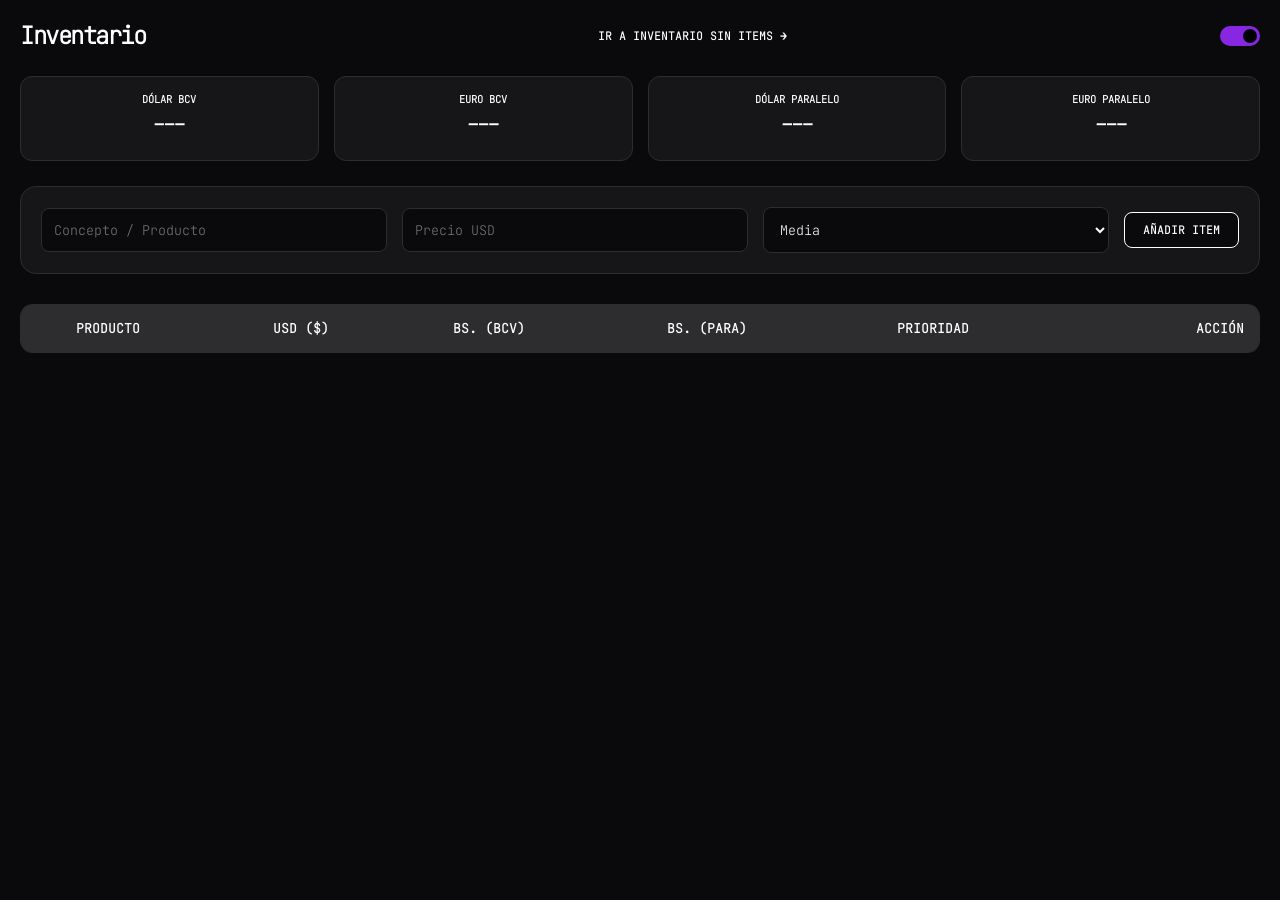
==== index desminificado.html @ 789867a2 "Actualizacion" ====
<!doctype html>
<html lang="es">
  <head>
    <meta charset="UTF-8" />
    <meta name="viewport" content="width=device-width,initial-scale=1" />
    <title>Inventario</title>
    <link rel="shortcut icon" href="Pergamino.png" type="image/png" />
    <style>
      @font-face {
        font-family: "JetBrainsMono-ExtraLight";
        src: url("JetBrains Mono/JetBrainsMono-ExtraLight.ttf");
      }

      :root {
        --fondo: #0a0a0c;
        --tarjeta-bg: #161618;
        --texto: #ffffff;
        --acento: #00d1ff;
        --borde: #2d2d30;
        --peligro: #ffffff;
        --exito: #30d158;
        --euro: #ffffff;
        --bcv: #ffffff;
        --naranja: #ffffff;
      }

      [data-tema="claro"] {
        --fondo: #ffffff;
        --tarjeta-bg: #f2f2f7;
        --texto: #000000;
        --acento: #0070f3;
        --euro: #000000;
        --bcv: #000000;
        --peligro: #000000;
        --naranja: #000000;
        --borde: #d1d1d6;
      }

      * {
        box-sizing: border-box;
        font-family: "JetBrainsMono-ExtraLight", Arial;
        transition:
          background-color 0.3s,
          color 0.3s,
          border-color 0.3s;
      }

      body {
        background-color: var(--fondo);
        color: var(--texto);
        margin: 0;
        padding: 20px;
        display: flex;
        justify-content: center;
      }

      .moneda-fecha {
        margin-top: 0.5rem;
      }

      .contenedor {
        width: 100%;
        max-width: 1400px;
      }

      header {
        display: flex;
        justify-content: space-between;
        align-items: center;
        margin-bottom: 25px;
      }

      .panel-tasas {
        display: grid;
        grid-template-columns: repeat(auto-fit, minmax(200px, 1fr));
        gap: 15px;
        margin-bottom: 25px;
      }

      .tasa-card {
        background: var(--tarjeta-bg);
        border: 1px solid var(--borde);
        padding: 15px;
        border-radius: 12px;
        text-align: center;
      }

      .tasa-label {
        font-size: 0.65rem;
        font-weight: 800;
        color: var(--texto);
        text-transform: uppercase;
        display: block;
        margin-bottom: 5px;
      }

      input::-webkit-outer-spin-button,
      input::-webkit-inner-spin-button {
        -webkit-appearance: none;
        margin: 0;
      }

      input[type="number"] {
        -moz-appearance: textfield;
        appearance: textfield;
      }

      .tasa-monto {
        font-size: 1.2rem;
        font-weight: 900;
      }

      .grupo-entrada {
        background: var(--tarjeta-bg);
        padding: 20px;
        border-radius: 16px;
        border: 1px solid var(--borde);
        display: flex;
        flex-wrap: wrap;
        gap: 15px;
        margin-bottom: 30px;
        align-items: center;
      }

      .grupo-entrada input,
      .grupo-entrada select {
        flex: 1 1 180px;
        padding: 12px;
        border-radius: 8px;
        border: 1px solid var(--borde);
        background: var(--fondo);
        color: var(--texto);
        outline: none;
      }

      .btn {
        padding: 10px 18px;
        border-radius: 8px;
        font-weight: 700;
        cursor: pointer;
        border: 1px solid var(--borde);
        background: var(--tarjeta-bg);
        color: var(--texto);
        text-transform: uppercase;
        font-size: 0.7rem;
        display: inline-flex;
        align-items: center;
        gap: 5px;
      }

      .btn:hover {
        background: var(--texto);
        color: var(--fondo);
      }

      .btn-add {
        background: var(--fondo) !important;
        color: var(--texto) !important;
        border-color: var(--texto) !important;
      }

      .tarjeta-tabla {
        background: var(--tarjeta-bg);
        border-radius: 12px;
        border: 1px solid var(--borde);
        overflow-x: auto;
      }

      table {
        width: 100%;
        border-collapse: collapse;
        min-width: 950px;
      }

      th {
        background: var(--borde);
        padding: 15px;
        text-align: left;
        font-size: 13px;
        text-transform: uppercase;
        color: var(--texto);
      }

      td {
        padding: 12px 15px;
        border-bottom: 1px solid var(--borde);
        font-size: 0.95rem;
        color: var(--texto);
      }

      .drag-handle {
        cursor: grab;
        opacity: 0.3;
      }

      .etiqueta {
        padding: 5px 10px;
        border-radius: 6px;
        font-size: 0.65rem;
        font-weight: 900;
        text-transform: uppercase;
        background-color: var(--texto);
        color: var(--fondo);
        border: none;
        letter-spacing: 0.5px;
        cursor: pointer;
        text-align: center;
        appearance: none;
        -webkit-appearance: none;
        min-width: 110px;
      }

      .totales-container {
        display: grid;
        grid-template-columns: repeat(auto-fit, minmax(300px, 1fr));
        gap: 20px;
        margin-top: 30px;
      }

      .total-card-v2 {
        background: var(--tarjeta-bg);
        border: 1px solid var(--borde);
        border-radius: 12px;
        padding: 20px;
        border-left: 5px solid var(--borde);
      }

      .total-header {
        font-size: 0.7rem;
        font-weight: 800;
        text-transform: uppercase;
        margin-bottom: 10px;
      }

      .val-principal {
        font-size: 1.6rem;
        font-weight: 900;
      }

      .switch {
        position: relative;
        display: inline-block;
        width: 40px;
        height: 20px;
      }

      .switch input {
        opacity: 0;
        width: 0;
        height: 0;
      }

      .deslizador {
        position: absolute;
        cursor: pointer;
        top: 0;
        left: 0;
        right: 0;
        bottom: 0;
        background-color: var(--borde);
        border-radius: 20px;
      }

      .deslizador:before {
        position: absolute;
        content: "";
        height: 14px;
        width: 14px;
        left: 3px;
        bottom: 3px;
        background-color: var(--texto);
        border-radius: 50%;
        transition: 0.3s;
      }

      input:checked + .deslizador {
        background-color: #8827e2;
      }
      input:checked + .deslizador:before {
        transform: translateX(20px);
        background-color: #000;
      }

      .enlace-contenido {
        text-decoration: none;
        color: var(--texto);
        font-size: 0.7rem;
        font-weight: 800;
        text-transform: uppercase;
        margin-left: 20px;
      }

      @media (max-width: 700px) {
        header {
          flex-direction: column;
          gap: 1rem;
          text-align: center;
        }
        .enlace-contenido {
          margin-left: 0;
        }
        .btn-add {
          width: 100%;
          justify-content: center;
        }
      }
    </style>
  </head>
  <body data-tema="oscuro">
    <section class="contenedor">
      <header>
        <h1 style="margin: 0; letter-spacing: -1.5px; font-weight: 900">
          Inventario
        </h1>
        <a
          class="enlace-contenido"
          href="https://engerberthreyes.github.io/Listado"
          >Ir a Inventario Sin Items →</a
        >
        <label class="switch">
          <input type="checkbox" id="selectorTema" checked />
          <span class="deslizador"></span>
        </label>
      </header>

      <section class="panel-tasas">
        <section class="tasa-card">
          <span class="tasa-label">Dólar BCV</span>
          <span id="t-db" class="tasa-monto" style="color: var(--bcv)"
            >---</span
          >
          <section id="f-db" class="tasa-label moneda-fecha"></section>
        </section>
        <section class="tasa-card">
          <span class="tasa-label">Euro BCV</span>
          <span
            id="t-eb"
            class="tasa-monto moneda-fecha"
            style="color: var(--euro)"
            >---</span
          >
          <section id="f-eb" class="tasa-label moneda-fecha"></section>
        </section>
        <section class="tasa-card">
          <span class="tasa-label">Dólar Paralelo</span>
          <span id="t-dp" class="tasa-monto" style="color: var(--peligro)"
            >---</span
          >
          <section id="f-dp" class="tasa-label moneda-fecha"></section>
        </section>
        <section class="tasa-card">
          <span class="tasa-label">Euro Paralelo</span>
          <span
            id="t-ep"
            class="tasa-monto moneda-fecha"
            style="color: var(--naranja)"
            >---</span
          >
          <section id="f-ep" class="tasa-label moneda-fecha"></section>
        </section>
      </section>

      <section class="grupo-entrada">
        <input type="text" id="in-nombre" placeholder="Concepto / Producto" />
        <input
          type="number"
          id="in-precio"
          placeholder="Precio USD"
          step="0.01"
        />
        <select id="in-prioridad">
          <option value="Muy-Alta">Muy Alta</option>
          <option value="Alta">Alta</option>
          <option value="Media-Alta">Media-Alta</option>
          <option value="Media" selected>Media</option>
          <option value="Media-Baja">Media-Baja</option>
          <option value="Baja">Baja</option>
        </select>
        <button class="btn btn-add" onclick="agregar()">Añadir Item</button>
      </section>

      <section class="tarjeta-tabla">
        <table>
          <thead>
            <tr>
              <th width="40"></th>
              <th>Producto</th>
              <th>USD ($)</th>
              <th>Bs. (BCV)</th>
              <th>Bs. (Para)</th>
              <th>Prioridad</th>
              <th style="text-align: right">Acción</th>
            </tr>
          </thead>
          <tbody id="lista-inventario"></tbody>
        </table>
      </section>

      <section class="totales-container" id="contenedor-totales"></section>

      <footer id="seccion-papelera" style="display: none; margin-top: 50px">
        <h3 style="font-size: 0.8rem; text-transform: uppercase">
          Papelera de Reciclaje
        </h3>
        <section class="tarjeta-tabla">
          <table>
            <tbody id="lista-papelera"></tbody>
          </table>
        </section>
      </footer>
    </section>
    <script src="Sortable.min.js" type="text/javascript"></script>
    <script>
      let tasas = {
        db: 0,
        db_f: "",
        eb: 0,
        eb_f: "",
        dp: 0,
        dp_f: "",
        ep: 0,
        ep_f: "",
      };

      const f = (n) =>
        (n || 0).toLocaleString("es-VE", {
          minimumFractionDigits: 2,
          maximumFractionDigits: 2,
        });

      let inventario = JSON.parse(localStorage.getItem("sistema_inv_prod")) || [
        {
          nombre: "Cable Cat 6 o 6A [RJ45]",
          precio: "20",
          prioridad: "Media-Alta",
        },
        { nombre: "Mesa", precio: "150", prioridad: "Alta" },
        { nombre: "Teclado y Mouse", precio: "90", prioridad: "Media" },
        { nombre: "Teléfono", precio: "200", prioridad: "Alta" },
        { nombre: "Saco Cruzado Negro", precio: "120", prioridad: "Media" },
        { nombre: "Hoodie [Negro]", precio: "25", prioridad: "Baja" },
        { nombre: "Guantes", precio: "15", prioridad: "Media-Baja" },
        { nombre: "Vans Negras [No Botines]", precio: "30", prioridad: "Baja" },
      ];

      let papelera = JSON.parse(localStorage.getItem("sistema_pap_prod")) || [];

      const lista = document.getElementById("lista-inventario");

      Sortable.create(lista, {
        animation: 150,
        handle: ".drag-handle",
        onEnd: () => {
          const filas = Array.from(lista.querySelectorAll("tr"));
          const nuevoInventario = filas.map((tr) => {
            const celdas = tr.querySelectorAll("td");
            return {
              nombre: celdas[1].innerText,
              precio: celdas[2].innerText.replace("$", ""),
              prioridad: celdas[5].querySelector("select").value,
            };
          });
          inventario = nuevoInventario;
          guardar(true);
        },
      });

      async function fetchTasas() {
        try {
          const [rd, re] = await Promise.all([
            fetch("https://ve.dolarapi.com/v1/dolares"),
            fetch("https://ve.dolarapi.com/v1/euros"),
          ]);
          const dd = await rd.json(),
            de = await re.json();

          // Extraer datos y fechas
          const oficialD = dd.find((x) => x.fuente === "oficial");
          const paraD = dd.find((x) => x.fuente === "paralelo");
          const oficialE = de.find((x) => x.fuente === "oficial");
          const paraE = de.find((x) => x.fuente === "paralelo");

          tasas.db = oficialD.promedio;
          tasas.db_f = new Date(oficialD.fechaActualizacion).toLocaleString();

          tasas.dp = paraD.promedio;
          tasas.dp_f = new Date(paraD.fechaActualizacion).toLocaleString();

          tasas.eb = oficialE.promedio;
          tasas.eb_f = new Date(oficialE.fechaActualizacion).toLocaleString();

          tasas.ep = paraE.promedio;
          tasas.ep_f = new Date(paraE.fechaActualizacion).toLocaleString();

          render();
        } catch (e) {
          console.error("Error APIs");
        }
      }

      function render() {
        // Renderizar montos
        document.getElementById("t-db").innerText =
          `Bs. ${tasas.db.toFixed(2)}`;
        document.getElementById("t-eb").innerText =
          `Bs. ${tasas.eb.toFixed(2)}`;
        document.getElementById("t-dp").innerText =
          `Bs. ${tasas.dp.toFixed(2)}`;
        document.getElementById("t-ep").innerText =
          `Bs. ${tasas.ep.toFixed(2)}`;

        // Renderizar fechas
        document.getElementById("f-db").innerText = tasas.db_f;
        document.getElementById("f-eb").innerText = tasas.eb_f;
        document.getElementById("f-dp").innerText = tasas.dp_f;
        document.getElementById("f-ep").innerText = tasas.ep_f;

        lista.innerHTML = "";
        let sumaUSD = 0;

        inventario.forEach((item, i) => {
          // 'i' empieza en 0
          const p = parseFloat(item.precio) || 0;
          sumaUSD += p;
          const tr = document.createElement("tr");

          // IMPORTANTE: Guardamos el índice real (i)
          tr.innerHTML = `
      <td><span style="display: flex; gap: 1rem; align-items: center; justify-content: center">
        ${(i + 1).toString().padStart(2, "0")} <span class="drag-handle">⠿</span>
      </span></td>
      <td contenteditable="true" onblur="edit(${i},'nombre',this.innerText)">${item.nombre}</td>
      <td style="font-weight:900">$<span contenteditable="true" onblur="edit(${i},'precio',this.innerText)">${item.precio}</span></td>
      <td>${f(p * tasas.db)}</td>
      <td>${f(p * tasas.dp)}</td>
      <td>
        <select class="etiqueta" onchange="edit(${i},'prioridad',this.value)">
          <option value="Muy-Alta" ${item.prioridad === "Muy-Alta" ? "selected" : ""}>Muy-Alta</option>
          <option value="Alta" ${item.prioridad === "Alta" ? "selected" : ""}>Alta</option>
          <option value="Media-Alta" ${item.prioridad === "Media-Alta" ? "selected" : ""}>Media-Alta</option>
          <option value="Media" ${item.prioridad === "Media" ? "selected" : ""}>Media</option>
          <option value="Media-Baja" ${item.prioridad === "Media-Baja" ? "selected" : ""}>Media-Baja</option>
          <option value="Baja" ${item.prioridad === "Baja" ? "selected" : ""}>Baja</option>
        </select>
      </td>
      <td style="text-align:right"><button class="btn" style="padding:4px 8px" onclick="borrar(${i})">✕</button></td>
    `;
          lista.appendChild(tr);
        });

        actualizarTotales(sumaUSD);
        renderPapelera();
      }

      function actualizarTotales(sumaUSD) {
        const bsOfi = sumaUSD * tasas.db;
        const bsPar = sumaUSD * tasas.dp;
        document.getElementById("contenedor-totales").innerHTML = `
          <section class="total-card-v2"><section class="total-header">Total Dólar BCV</section><section class="total-row"><span class="val-principal">$${f(sumaUSD)}</span><span style="color:var(--bcv)">Bs. ${f(bsOfi)}</span></section></section>
          <section class="total-card-v2"><section class="total-header">Total Dólar Paralelo</section><section class="total-row"><span class="val-principal">$${f(sumaUSD)}</span><span style="color:var(--peligro)">Bs. ${f(bsPar)}</span></section></section>
          <section class="total-card-v2"><section class="total-header">Total Euro BCV</section><section class="total-row"><span class="val-principal">€${f(bsOfi / tasas.eb)}</span><span style="color:var(--euro)">Bs. ${f(bsOfi)}</span></section></section>
          <section class="total-card-v2"><section class="total-header">Total Euro Paralelo</section><section class="total-row"><span class="val-principal">€${f(bsPar / tasas.ep)}</span><span style="color:var(--naranja)">Bs. ${f(bsPar)}</span></section></section>
        `;
      }

      function renderPapelera() {
        const pCuerpo = document.getElementById("lista-papelera");
        pCuerpo.innerHTML = "";
        document.getElementById("seccion-papelera").style.display =
          papelera.length ? "block" : "none";
        papelera.forEach((p, i) => {
          pCuerpo.innerHTML += `<tr><td><s>${p.item.nombre}</s></td><td style="text-align:right">
            <button class="btn" onclick="restaurar(${i},'orig')">Original</button>
            <button class="btn" onclick="restaurar(${i},'fin')">Final</button>
          </td></tr>`;
        });
      }

      const guardar = (refresh = true) => {
        localStorage.setItem("sistema_inv_prod", JSON.stringify(inventario));
        localStorage.setItem("sistema_pap_prod", JSON.stringify(papelera));
        if (refresh) render();
      };

      const agregar = () => {
        const n = document.getElementById("in-nombre"),
          p = document.getElementById("in-precio"),
          pr = document.getElementById("in-prioridad");
        if (n.value) {
          inventario.push({
            nombre: n.value,
            precio: p.value || 0,
            prioridad: pr.value,
          });
          n.value = "";
          p.value = "";
          guardar();
        }
      };

      const edit = (i, c, v) => {
        const index = parseInt(i);
        if (inventario[index]) {
          inventario[index][c] = v.trim();
          guardar(c !== "nombre");
        }
      };

      const borrar = (i) => {
        const index = parseInt(i);
        papelera.push({ item: inventario[index], pos: index });
        inventario.splice(index, 1);
        guardar();
      };

      const restaurar = (i, m) => {
        const p = papelera[i];
        if (m === "orig")
          inventario.splice(Math.min(p.pos, inventario.length), 0, p.item);
        else inventario.push(p.item);
        papelera.splice(i, 1);
        guardar();
      };

      document.getElementById("selectorTema").onchange = (e) =>
        document.body.setAttribute(
          "data-tema",
          e.target.checked ? "oscuro" : "claro",
        );

      fetchTasas();
    </script>
  </body>
</html>
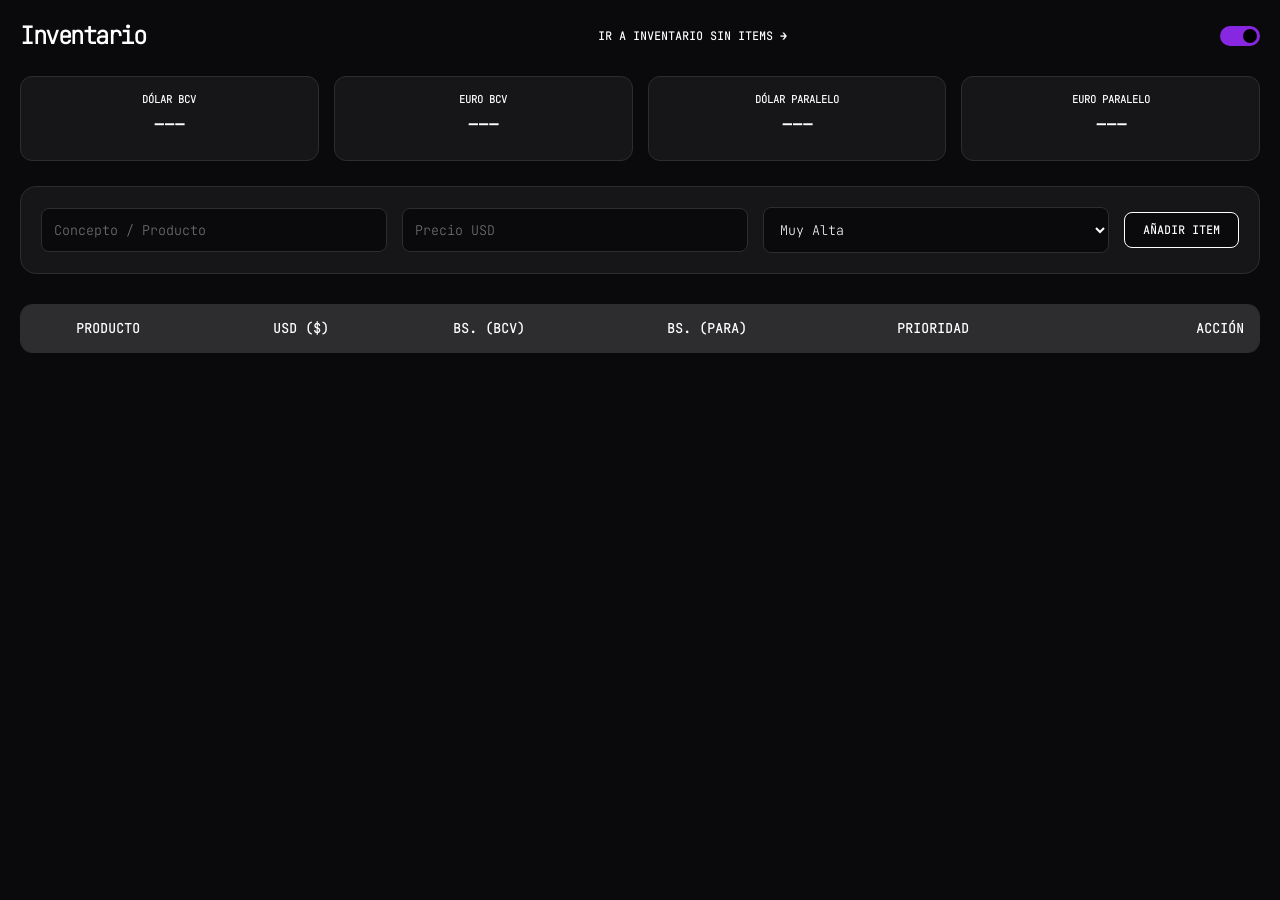
==== commit 701d94b0: "selected" ====
--- a/index desminificado.html
+++ b/index desminificado.html
@@ -369,10 +369,10 @@
           step="0.01"
         />
         <select id="in-prioridad">
-          <option value="Muy-Alta">Muy Alta</option>
+          <option value="Muy Alta" selected>Muy Alta</option>
           <option value="Alta">Alta</option>
           <option value="Media-Alta">Media-Alta</option>
-          <option value="Media" selected>Media</option>
+          <option value="Media">Media</option>
           <option value="Media-Baja">Media-Baja</option>
           <option value="Baja">Baja</option>
         </select>
@@ -535,7 +535,7 @@
       <td>${f(p * tasas.dp)}</td>
       <td>
         <select class="etiqueta" onchange="edit(${i},'prioridad',this.value)">
-          <option value="Muy-Alta" ${item.prioridad === "Muy-Alta" ? "selected" : ""}>Muy-Alta</option>
+          <option value="Muy Alta" ${item.prioridad === "Muy Alta" ? "selected" : ""}>Muy Alta</option>
           <option value="Alta" ${item.prioridad === "Alta" ? "selected" : ""}>Alta</option>
           <option value="Media-Alta" ${item.prioridad === "Media-Alta" ? "selected" : ""}>Media-Alta</option>
           <option value="Media" ${item.prioridad === "Media" ? "selected" : ""}>Media</option>
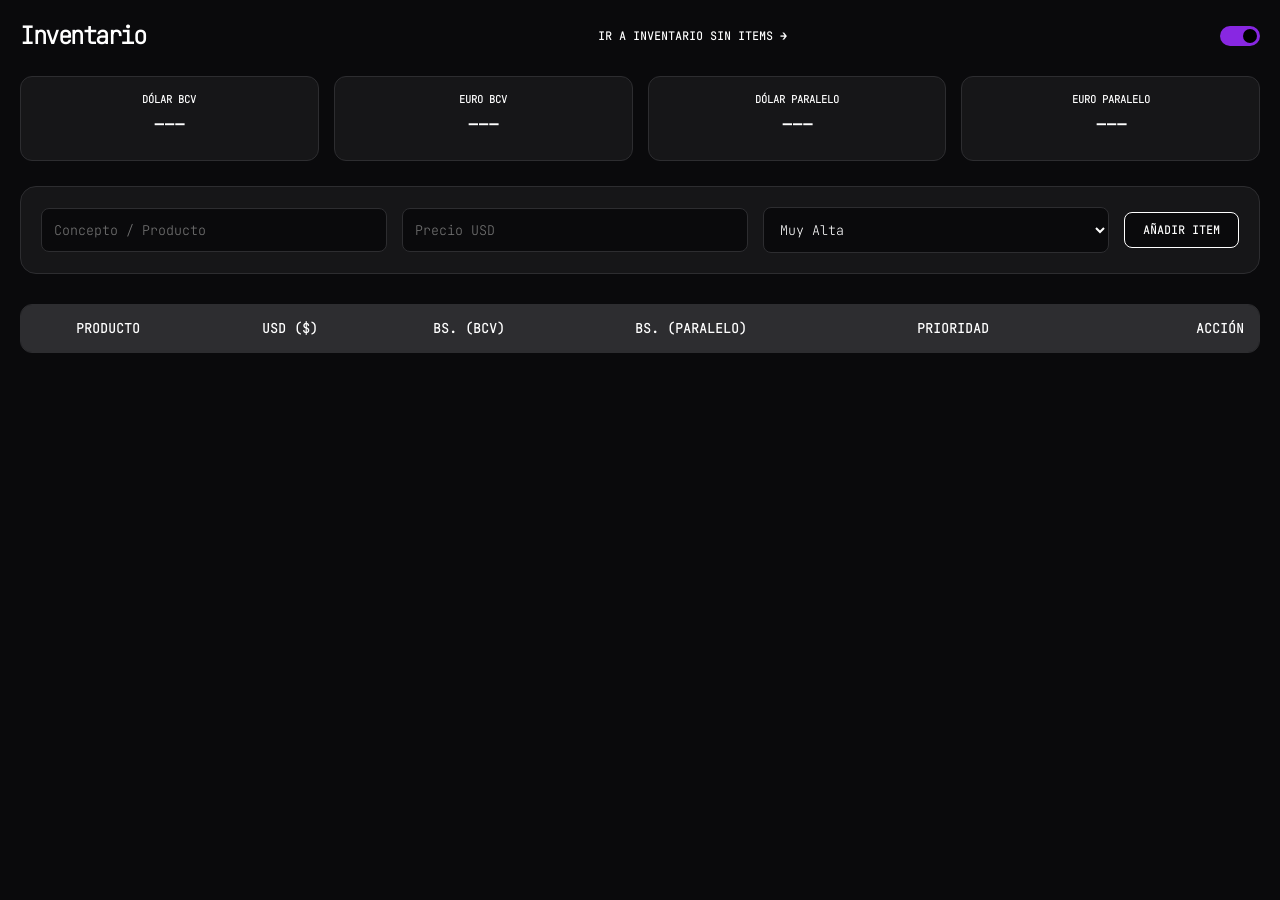
==== commit a6a4ad78: "€ y $" ====
--- a/index desminificado.html
+++ b/index desminificado.html
@@ -4,6 +4,7 @@
     <meta charset="UTF-8" />
     <meta name="viewport" content="width=device-width,initial-scale=1" />
     <title>Inventario</title>
+    <meta name="description" content="Una Descripción" />
     <link rel="shortcut icon" href="Pergamino.png" type="image/png" />
     <style>
       @font-face {
@@ -92,6 +93,16 @@
         text-transform: uppercase;
         display: block;
         margin-bottom: 5px;
+      }
+
+      .total-row {
+        display: flex;
+        align-items: center;
+        justify-content: space-around;
+      }
+
+      .total-card-v2 {
+        font-weight: bolder;
       }
 
       input::-webkit-outer-spin-button,
@@ -387,7 +398,7 @@
               <th>Producto</th>
               <th>USD ($)</th>
               <th>Bs. (BCV)</th>
-              <th>Bs. (Para)</th>
+              <th>Bs. (Paralelo)</th>
               <th>Prioridad</th>
               <th style="text-align: right">Acción</th>
             </tr>
@@ -465,7 +476,7 @@
         },
       });
 
-      async function fetchTasas() {
+      const fetchTasas = async () => {
         try {
           const [rd, re] = await Promise.all([
             fetch("https://ve.dolarapi.com/v1/dolares"),
@@ -473,8 +484,6 @@
           ]);
           const dd = await rd.json(),
             de = await re.json();
-
-          // Extraer datos y fechas
           const oficialD = dd.find((x) => x.fuente === "oficial");
           const paraD = dd.find((x) => x.fuente === "paralelo");
           const oficialE = de.find((x) => x.fuente === "oficial");
@@ -496,7 +505,7 @@
         } catch (e) {
           console.error("Error APIs");
         }
-      }
+      };
 
       function render() {
         // Renderizar montos
@@ -558,8 +567,8 @@
         document.getElementById("contenedor-totales").innerHTML = `
           <section class="total-card-v2"><section class="total-header">Total Dólar BCV</section><section class="total-row"><span class="val-principal">$${f(sumaUSD)}</span><span style="color:var(--bcv)">Bs. ${f(bsOfi)}</span></section></section>
           <section class="total-card-v2"><section class="total-header">Total Dólar Paralelo</section><section class="total-row"><span class="val-principal">$${f(sumaUSD)}</span><span style="color:var(--peligro)">Bs. ${f(bsPar)}</span></section></section>
-          <section class="total-card-v2"><section class="total-header">Total Euro BCV</section><section class="total-row"><span class="val-principal">€${f(bsOfi / tasas.eb)}</span><span style="color:var(--euro)">Bs. ${f(bsOfi)}</span></section></section>
-          <section class="total-card-v2"><section class="total-header">Total Euro Paralelo</section><section class="total-row"><span class="val-principal">€${f(bsPar / tasas.ep)}</span><span style="color:var(--naranja)">Bs. ${f(bsPar)}</span></section></section>
+          <section class="total-card-v2"><section class="total-header">Total Euro BCV</section><section class="total-row"><span class="val-principal">${f(bsOfi / tasas.eb)} €</span><span style="color:var(--euro)">Bs. ${f(bsOfi)}</span></section></section>
+          <section class="total-card-v2"><section class="total-header">Total Euro Paralelo</section><section class="total-row"><span class="val-principal">${f(bsPar / tasas.ep)} €</span><span style="color:var(--naranja)">Bs. ${f(bsPar)}</span></section></section>
         `;
       }
 
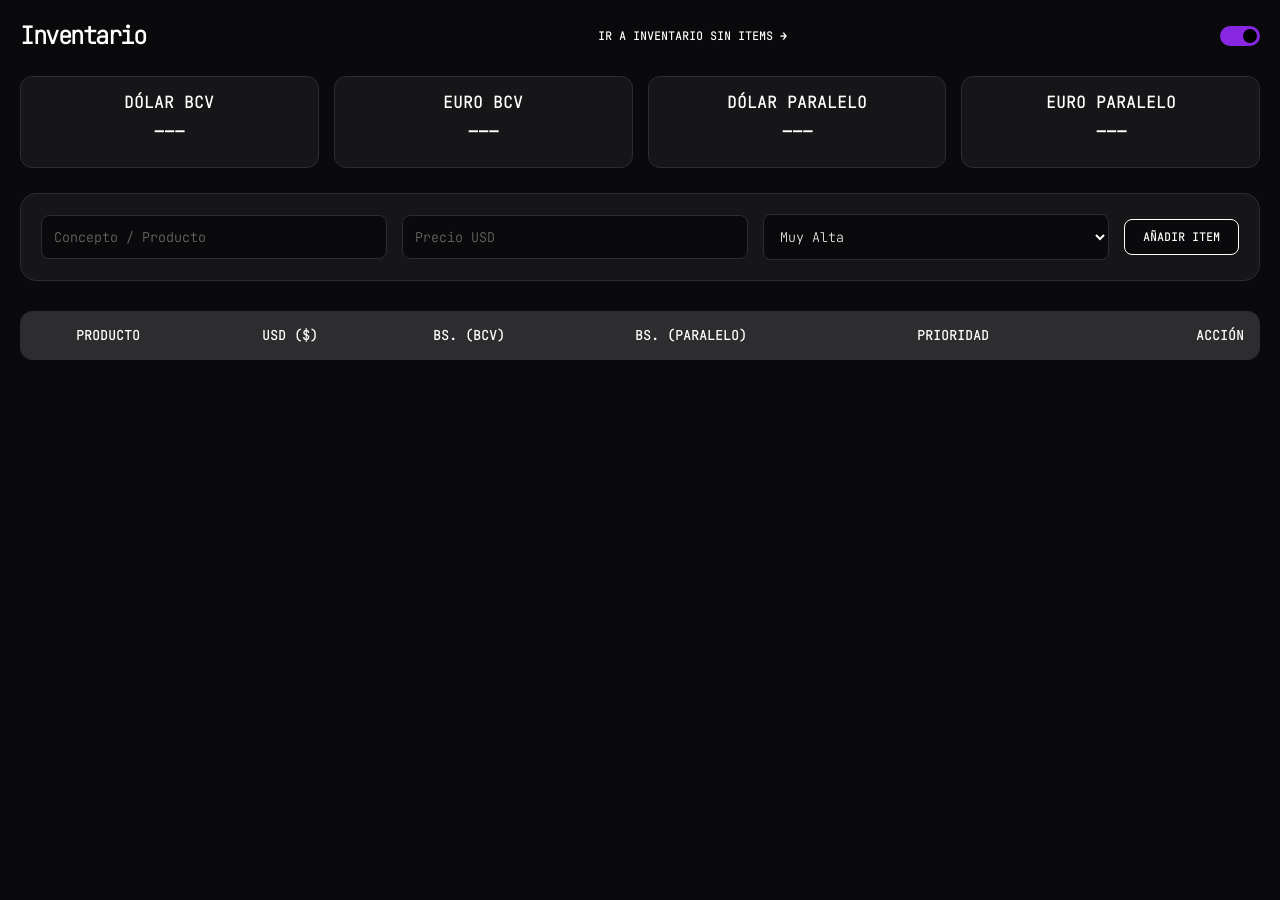
==== commit d48ac931: "1 Rem" ====
--- a/index desminificado.html
+++ b/index desminificado.html
@@ -87,7 +87,7 @@
       }
 
       .tasa-label {
-        font-size: 0.65rem;
+        font-size: 1rem;
         font-weight: 800;
         color: var(--texto);
         text-transform: uppercase;
